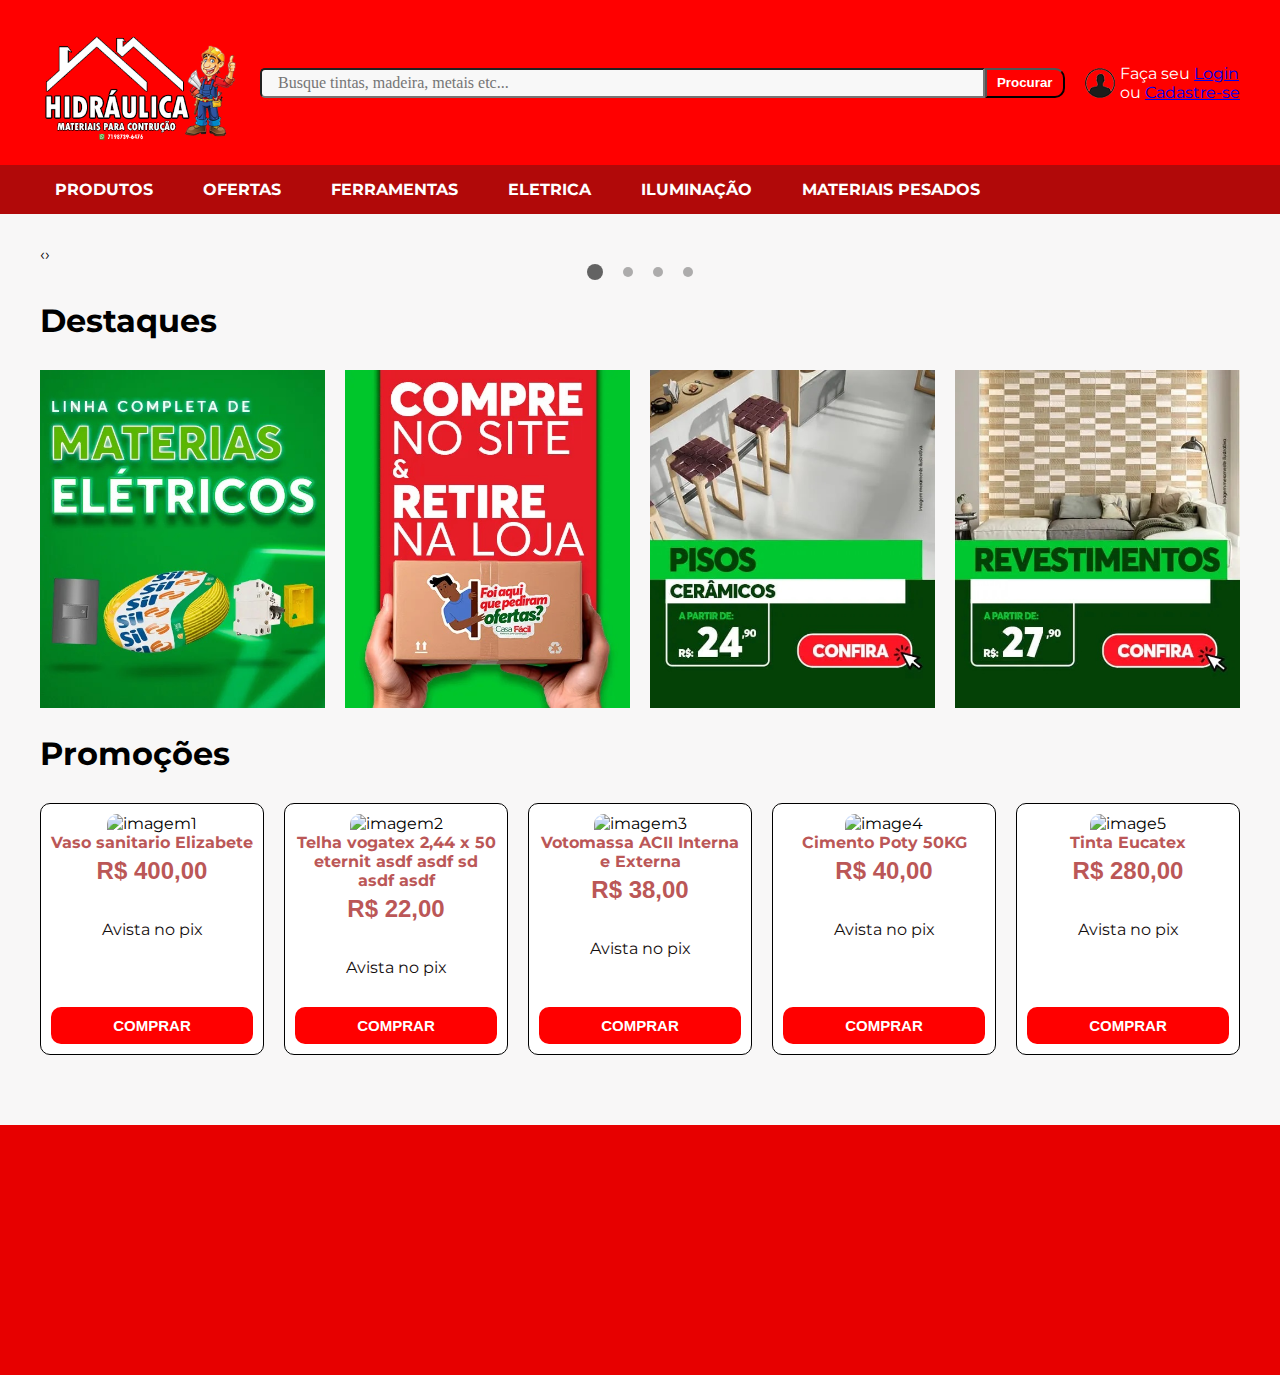
==== index.html @ 1bd08426 "save" ====
<!DOCTYPE html>
<html lang="pt-BR">
<head>
    <meta charset="UTF-8">
    <meta http-equiv="X-UA-Compatible" content="IE=edge">
    <meta name="viewport" content="width=device-width, initial-scale=1.0">
    <title>Inicio</title>
    <link rel="stylesheet" href="/css/estilo.css">
    <link rel="preconnect" href="https://fonts.googleapis.com">
    <link rel="preconnect" href="https://fonts.gstatic.com" crossorigin>
    <link href="https://fonts.googleapis.com/css2?family=Montserrat:ital,wght@0,100..900;1,100..900&display=swap" rel="stylesheet">
    <link rel="stylesheet" href="/owlcarousel/assets/owl.carousel.css">
    <link rel="stylesheet" href="/owlcarousel/assets/owl.theme.default.css">

    <script src="https://ajax.googleapis.com/ajax/libs/jquery/3.7.1/jquery.min.js" defer></script>
    <script src="/owlcarousel/owl.carousel.min.js" defer></script>
    <script src="/javaScript/script.js" defer></script>
</head>
<body>

  <header class="header">
    <div class="container">
      <img src="img/logo.png" alt="Logo" class="logo">
      
      <div class="search">
        <input type="text" placeholder="Busque tintas, madeira, metais etc...">
        <button class="add">Procurar</button>
      </div>

      <div class="login">
        <img src="img/login.png" alt="login">
        <div class="login-link">
          Faça seu <a href="#">Login</a><br /> ou <a href="#">Cadastre-se</a>
        </div>
      </div>
    </div>
    
    <nav class="menu">
      <div class="container">
        <a href="#">PRODUTOS</a>
        <a href="#">OFERTAS</a>
        <a href="#">FERRAMENTAS</a>
        <a href="#">ELETRICA</a>
        <a href="#">ILUMINAÇÃO</a>
        <a href="#">MATERIAIS PESADOS</a>
      </div>
    </nav>
  </header>

  <div class="container">
    <div class="owl-carousel">
      <div><img src="https://casamaisfacil.vteximg.com.br/arquivos/ids/166457/obraprecisa-bprincipal-desk.jpg?v=638510352031230000" alt=""></div>
      <div><img src="https://casamaisfacil.vteximg.com.br/arquivos/ids/166389/resina-incolor-desk.jpg?v=638503424382330000" alt=""></div>
      <div><img src="https://casamaisfacil.vteximg.com.br/arquivos/ids/166386/tinta-glasu-brilho-lavavel-branco-desk.jpg?v=638503415429500000" alt=""></div>
      <div><img src="https://casamaisfacil.vteximg.com.br/arquivos/ids/166413/fechadura-digital-intelbras-fr10.jpg?v=638503665274170000" alt=""></div>
    </div>

    <h1>Destaques</h1>
    <div class="destaque">
      <article class="desta">
        <header>
          <img src="img/Destaque/obra-precisa-desk.jpg" alt="imagem1">
        </header>
      </article>

      <article class="desta">
        <header>
          <img src="img/Destaque/compre-retire-desk.jpg" alt="imagem1">
        </header>
      </article>

      <article class="desta">
        <header>
          <img src="img/Destaque/pisos-ceramicos.jpg" alt="imagem1">
        </header>
      </article>

      <article class="desta">
        <header>
          <img src="img/Destaque/REVESTIMENTOS.jpg" alt="imagem1">
        </header>
      </article>
    </div>

    <h1>Promoções</h1>
    <div class="promocao">
      <article class="promo">
        <header>
          <img src="https://lojascastelinho.com.br/wp-content/uploads/2017/07/bacia-com-caixa.jpg" alt="imagem1">
          <h4>Vaso sanitario Elizabete</h4>
          <h1>R$ 400,00 </h1>
          <p>Avista no pix</p>
        </header>
        
        <button class="btn">COMPRAR</button>
      </article>
  
      <article class="promo">
        <header>
          <img src="https://www.dishelp.com.br/products/Dishelp/5f034dd7963f555dfa57eb56/5f035008963f5562a321dec9/400x400/telha-vogatex-4mm-244m-x-50cm-eternit.jpg" alt="imagem2">
          <h4>Telha vogatex 2,44 x 50 eternit asdf asdf sd asdf asdf </h4>
          <h1>R$ 22,00 </h1>
          <p>Avista no pix</p>
        </header>
        
        <button class="btn">COMPRAR</button>
      </article>
  
      <article class="promo">
        <header>
          <img src="https://www.dishelp.com.br/products/Dishelp/5d09189d20cd490f3032289f/5d0918ab20cd490f265c66f6/400x400/argamassa-colante-ac-ii-ceramica-interna-e-externa-20-kg.jpg" alt="imagem3">
          <h4>Votomassa ACII Interna e Externa</h4>
          <h1>R$ 38,00 </h1>
          <p>Avista no pix</p>
        </header>
        
        <button class="btn">COMPRAR</button>
      </article>
  
      <article class="promo">
        <header>
          <img src="https://static.dishelp.com.br/product/picture/5d07d4c820cd4927e2197032/62dac5adf547bff858018e43/400x400-cimento-todas-as-obras-poty-50kg.jpg" alt="image4">
          <h4>Cimento Poty 50KG</h4>
          <h1>R$ 40,00 </h1>
          <p>Avista no pix</p>
        </header>
        
        <button class="btn">COMPRAR</button>
      </article>
  
      <article class="promo">
        <header>
          <img src="https://www.dishelp.com.br/products/Dishelp/5d30755c20cd4933aa1d9101/5d3076da20cd493376697e55/400x400/tinta-acrilica-rendimento-extra-branca-18l.jpg" alt="image5">
          <h4>Tinta Eucatex </h4>
          <h1>R$ 280,00 </h1>
          <p>Avista no pix</p>
        </header>
        
        <button class="btn">COMPRAR</button>
      </article>
    </div>
  </div>


  <footer>
    
  </footer>
</body>
</html>
---- css/estilo.css ----
* {
    box-sizing: border-box;
}


body{
    margin: 0;
    background-color: #f8f7f7;
    font-family: "Montserrat", sans-serif;
    font-optical-sizing: auto;
    font-style: normal;
    font-weight: 400;
}

.container {
    width: 100%;
    max-width: 1200px;
    margin: 0 auto;
}

.header {
    background-color: red;
    padding: 20px 0 0 0;
    color: white;
    margin-bottom: 30px;
}
.header .container {
    display: flex; 
    align-items: center;
    flex: 1;
    column-gap: 20px;
}
.header .logo {
    width: 200px;
    height: auto;
}

.menu {
    display: flex;
    align-items: center;
    background-color: rgb(177, 9, 9);
    margin-top: 20px;
}
.menu a {
    display: block;
    padding: 15px;
    white-space: nowrap;
    color: white;
    text-decoration: none;
    font-weight: 700;
}
.menu a:hover {
    background-color: red;
}

.search {
    display: flex;
    flex: 1;
}
.search input {
    flex: 1
}

.login {
    display: flex;
    align-items: center;
    gap: 5px;
}

input{
    height: 30px;
    font-size: 1rem;
    width:30%;
    padding-left: 2%;
    border-radius: 5px 0px 0px 5px;
    background-color: rgb(248, 248, 248);
    font-family: 'Times New Roman', Times, serif, Helvetica, sans-serif;
}

/*Botão da pesquisa*/
button.add{
    width: 10%;
    cursor: pointer;
    background: rgb(255, 0, 0);
    color: white;
    font-weight: bold;
    border: nome;
    height: 30px;
    border-top-right-radius:10px ;
    border-bottom-right-radius: 10px;
}

.botao {
    background-color: rgb(24, 26, 20);
    border-radius: 10px;
    border: none;
    color: white;
    height: 30px;
    width: 130px;
    cursor: pointer;
    text-decoration: none;
    transition: 0.5 background;
}

.owl-dot span {
    width: 10px;
    height: 10px;
    border-radius: 50%;
    background-color: rgba(0, 0, 0, .3);
    margin: 0 10px;
    display: block;
}
.owl-dot.active span {
    background-color: rgba(0, 0, 0, .6);
    width: 16px;
    height: 16px;
}
.owl-dots {
    display: flex;
    justify-content: center;
    align-items: center;
}



/*Promoção*/
.promocao{
    display: flex;
    gap: 20px;
    margin-top: 30px;
    /* border: 2px solid black; */
}
.promo{
    padding: 10px;
    border: 1px solid black;
    border-radius: 10px;
    background-color: rgb(255, 255, 255);
    width: 250px;
    text-align: center;
    display: flex;
    flex-direction: column;
    justify-content: space-between;
}

.promo img{
    width: 100%;
    height: auto;
    border-top-left-radius: 10px;
    border-top-right-radius: 10px;
}

.promo img:hover{
    cursor: pointer;
}

.promo h1{
    padding: 5px;
    color: rgb(187, 87, 87);
    text-align: center;
    font-family: 'Poppins', sans-serif;
    font-size: 1.5rem;
    font-weight: bold;
    margin: 0;
}

.promo h4{
    text-align: center;
    color: rgb(187, 87, 87);
    margin: 0;
}

.promo p{
    text-align: center;
    color: rgb(20, 14, 14);
    margin: 30px;
}

/*FIM PROMOÇÃO*/


/*COMPRAR PROMOÇÃO*/
/* .btn_principal{
    margin-top: 46px;
} */
.btn{
    font-size: 15px;
    padding: 10px 10px;
    border: none;
    border-radius: 10px;
    background-color: #ff0000;
    color: rgb(255, 255, 255);
    font-weight: 600;
    transition: 0.5s background;
    cursor: pointer;
    width: 100%;

}
.btn:hover{
    transition: 0.5s background;
    background-color: rgb(168, 0, 0);
}

/*FIM COMPRAR PROMOÇÃO*/

.destaque{
    display: flex;
    gap: 20px;
    margin-top: 30px;
}

.desta{
    width: 350px;
    text-align: center;
    display: flex;
    flex-direction: column;
    justify-content: space-between;
}

.desta img{
    width: 100%;
    height: auto;

}

footer{
    margin-top: 70px;
    background-color: rgb(231, 0, 0);
    width: 100%;
    height: 250px;
}
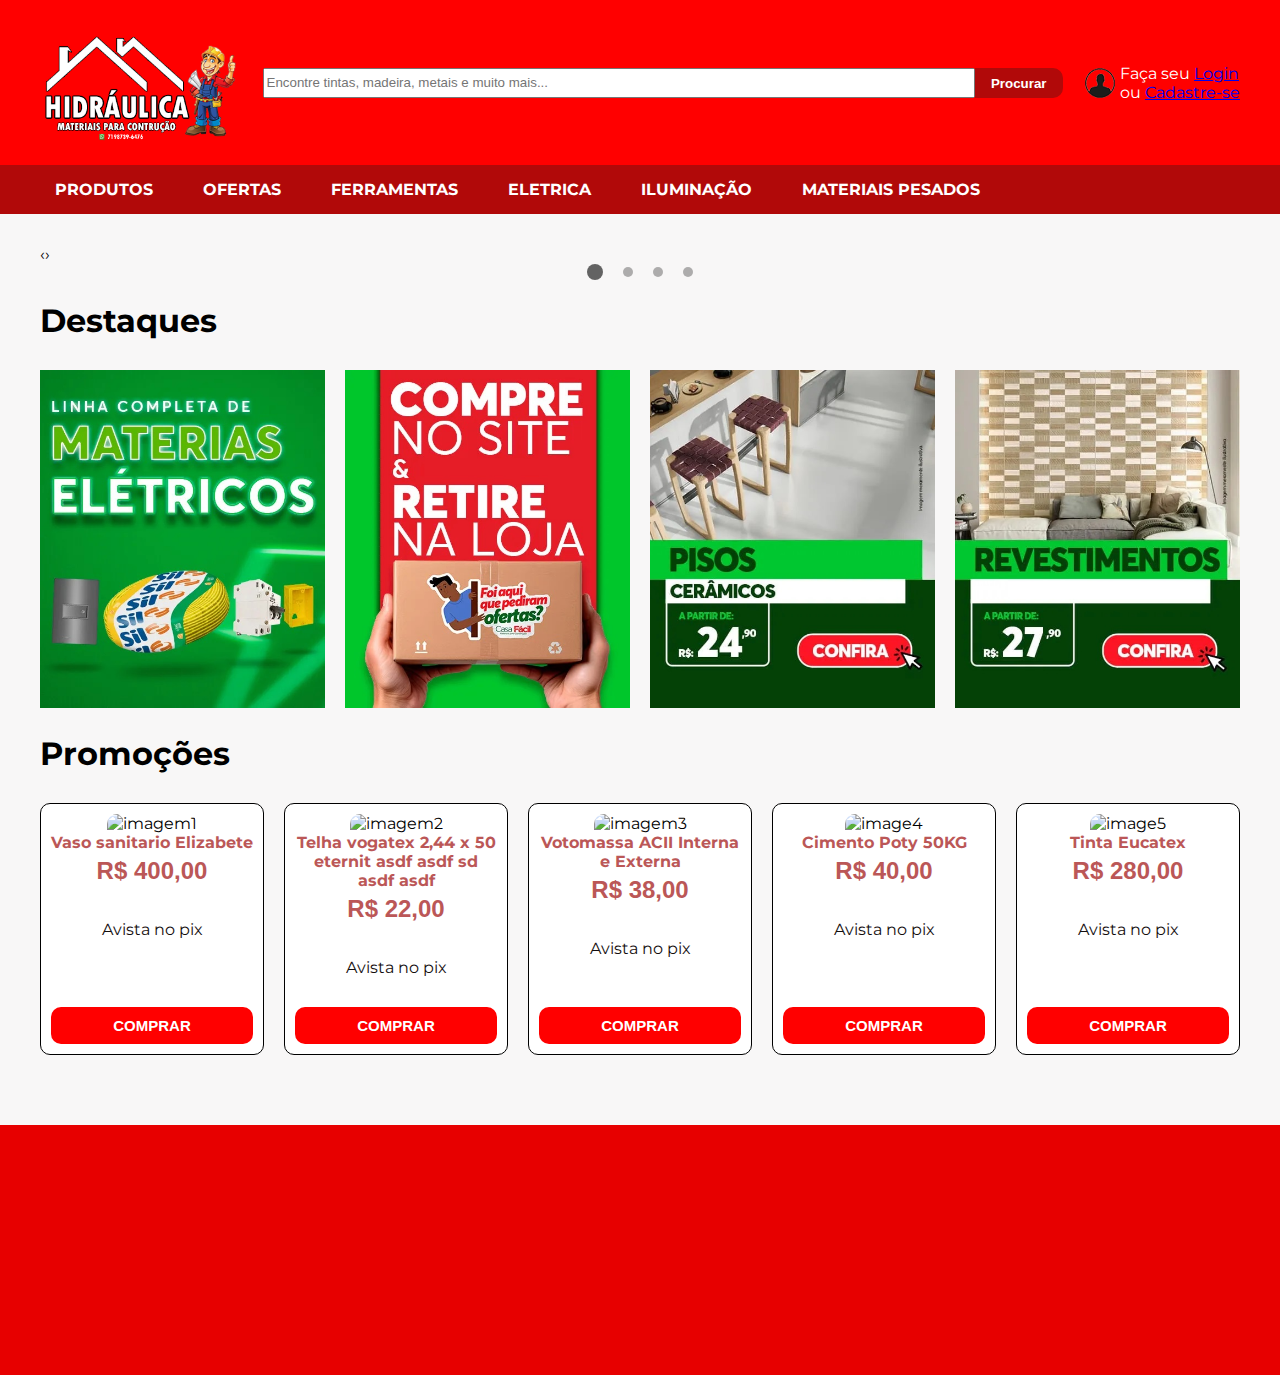
==== commit b2744a31: "search e button ficou mais responsivos" ====
--- a/index.html
+++ b/index.html
@@ -23,7 +23,7 @@
       <img src="img/logo.png" alt="Logo" class="logo">
       
       <div class="search">
-        <input type="text" placeholder="Busque tintas, madeira, metais etc...">
+        <input type="text" placeholder="Encontre tintas, madeira, metais e muito mais...">
         <button class="add">Procurar</button>
       </div>
 
--- a/css/estilo.css
+++ b/css/estilo.css
@@ -6,102 +6,94 @@
 body{
     margin: 0;
     background-color: #f8f7f7;
-    font-family: "Montserrat", sans-serif;
-    font-optical-sizing: auto;
-    font-style: normal;
+    font-family: "Montserrat", sans-serif; /*FONTE IMPORTADA QUE E UTILIZADA EM QUALQUER CANTO DO SITE*/
+    font-optical-sizing: auto; /*FONTE IMPORTADA QUE E UTILIZADA EM QUALQUER CANTO DO SITE*/
+    font-style: normal; /*FONTE IMPORTADA QUE E UTILIZADA EM QUALQUER CANTO DO SITE*/
     font-weight: 400;
 }
+/*CONTAINER SEMPRE TEM QUE TER E O PADRÃO JUNTO COM O BODY E O *   */
 
 .container {
-    width: 100%;
-    max-width: 1200px;
+    width: 100%; /*TUDO QUE TIVER DENTRO DA CLASSE CONTEINER VAI TER 100% DA TELA*/
+    max-width: 1200px; /*SEMPRE POR 1200px E UMA BASE QUE FUNCIONA NA MAIORIA DAS TELAS*/
     margin: 0 auto;
 }
 
+
+/*cabeçalho*/
 .header {
     background-color: red;
-    padding: 20px 0 0 0;
+    padding: 20px 0 0 0; /*padding de 20 pixels para o topo de um elemento, e nenhum padding para o lado direito, inferior ou esquerdo. Ou seja, é equivalente a padding-top: 20px;.*/
     color: white;
-    margin-bottom: 30px;
-}
+    margin-bottom: 30px; /*define uma margem de 30 pixels na parte inferior de um elemento. Isso significa que o espaço entre o elemento atual e o próximo elemento abaixo dele será de 30 pixels.*/
+}
+/*classe Container que está dentro da classe header*/
 .header .container {
     display: flex; 
-    align-items: center;
-    flex: 1;
-    column-gap: 20px;
-}
+    align-items: center; /*ELE CENTRALIZA O OS ITEMS NA VERTICAL E FIXA NO MEIO */
+    flex: 1; /*Em resumo, flex: 1; faz com que o elemento filho expanda para preencher todo o espaço disponível no contêiner flexível.*/
+    column-gap: 20px; /*column-gap: 20px; define um espaçamento de 20 pixels entre as colunas dentro desse contêiner grid. Isso cria um espaço uniforme entre as colunas, permitindo um layout mais organizado.*/
+}
+/*Classe logo que está dentro da classe header*/
 .header .logo {
-    width: 200px;
-    height: auto;
-}
-
+    width: 200px; /*A LARGURA DEFINE DE ACORDO COM A IMAGEM QUE VC COLOCOU*/
+    height: auto; /*SEMPRE EM IMAGENS DEIXAR o HEIGTH QUE E A ALTURA AUTOMATICO.*/
+}
+/*CLASSE MENU*/
 .menu {
     display: flex;
     align-items: center;
     background-color: rgb(177, 9, 9);
-    margin-top: 20px;
-}
+    margin-top: 20px; /*Isso significa que o espaço entre o elemento atual e o próximo elemento acima dele será de 20 pixels.*/
+}
+/*a Que está dentro da classe menu*/
 .menu a {
     display: block;
     padding: 15px;
-    white-space: nowrap;
+    white-space: nowrap;/*é usada em CSS para especificar que o texto dentro de um elemento deve ser exibido em uma única linha, sem quebras de linha automáticas. Isso significa que o texto não será quebrado automaticamente para caber dentro do contêiner, mesmo se ultrapassar sua largura. Ele será exibido em uma única linha horizontalmente.*/
     color: white;
-    text-decoration: none;
-    font-weight: 700;
-}
+    text-decoration: none; /*REMOVE A DECORAÇÃO*/
+    font-weight: 700; /*DEIXA A FONTE MAIS EM NEGRITO*/
+}
+/*:HOUVER sig quando passar o mouse por cima do a do menu( vai aparecer as informações que a gente colocar abaixo)*/
 .menu a:hover {
     background-color: red;
 }
-
+/*BARRA DE PESQUISA CLASSE SEARCH*/
 .search {
     display: flex;
     flex: 1;
-}
+    max-width: 800px; /* Define a largura máxima para evitar que o input fique muito largo */
+    margin: 0 auto; /* Centraliza o elemento na tela */
+}
+/*INPUT QUE ESTÁ DENTRO DA CLASSE SEARCH*/
 .search input {
-    flex: 1
+    flex: 1;
 }
 
 .login {
     display: flex;
     align-items: center;
-    gap: 5px;
-}
-
-input{
+    gap: 5px; /*ESPAÇAMENTO DE UM ITEM PARA OUTRO*/
+    /*é usada em um contêiner com display: grid; ou display: flex; para definir o espaçamento entre os itens filhos. Nesse caso, gap: 5px; define um espaçamento de 5 pixels entre os itens dentro desse contêiner. Isso cria um espaço uniforme entre os itens, permitindo um layout mais organizado.*/
+}
+
+/*Botão da pesquisa*/
+
+/*TAG BUTTON DA CLASSE ADD*/
+button.add{
     height: 30px;
-    font-size: 1rem;
-    width:30%;
-    padding-left: 2%;
-    border-radius: 5px 0px 0px 5px;
-    background-color: rgb(248, 248, 248);
-    font-family: 'Times New Roman', Times, serif, Helvetica, sans-serif;
-}
-
-/*Botão da pesquisa*/
-button.add{
-    width: 10%;
-    cursor: pointer;
-    background: rgb(255, 0, 0);
-    color: white;
+    padding: 8px 16px; /* Adiciona um espaçamento interno ao botão */
     font-weight: bold;
-    border: nome;
-    height: 30px;
+    background-color: rgb(177, 9, 9); /* Define a cor de fundo do botão */
+    color: #fff; /* Define a cor do texto do botão */
+    border: none; /* Remove a borda do botão */
     border-top-right-radius:10px ;
     border-bottom-right-radius: 10px;
-}
-
-.botao {
-    background-color: rgb(24, 26, 20);
-    border-radius: 10px;
-    border: none;
-    color: white;
-    height: 30px;
-    width: 130px;
-    cursor: pointer;
-    text-decoration: none;
-    transition: 0.5 background;
-}
-
+    cursor: pointer; /* Muda o cursor para indicar que o botão é clicável */
+}
+
+/*CARROSSEL*/
 .owl-dot span {
     width: 10px;
     height: 10px;
@@ -174,14 +166,10 @@
     color: rgb(20, 14, 14);
     margin: 30px;
 }
-
 /*FIM PROMOÇÃO*/
 
 
 /*COMPRAR PROMOÇÃO*/
-/* .btn_principal{
-    margin-top: 46px;
-} */
 .btn{
     font-size: 15px;
     padding: 10px 10px;
@@ -199,7 +187,6 @@
     transition: 0.5s background;
     background-color: rgb(168, 0, 0);
 }
-
 /*FIM COMPRAR PROMOÇÃO*/
 
 .destaque{
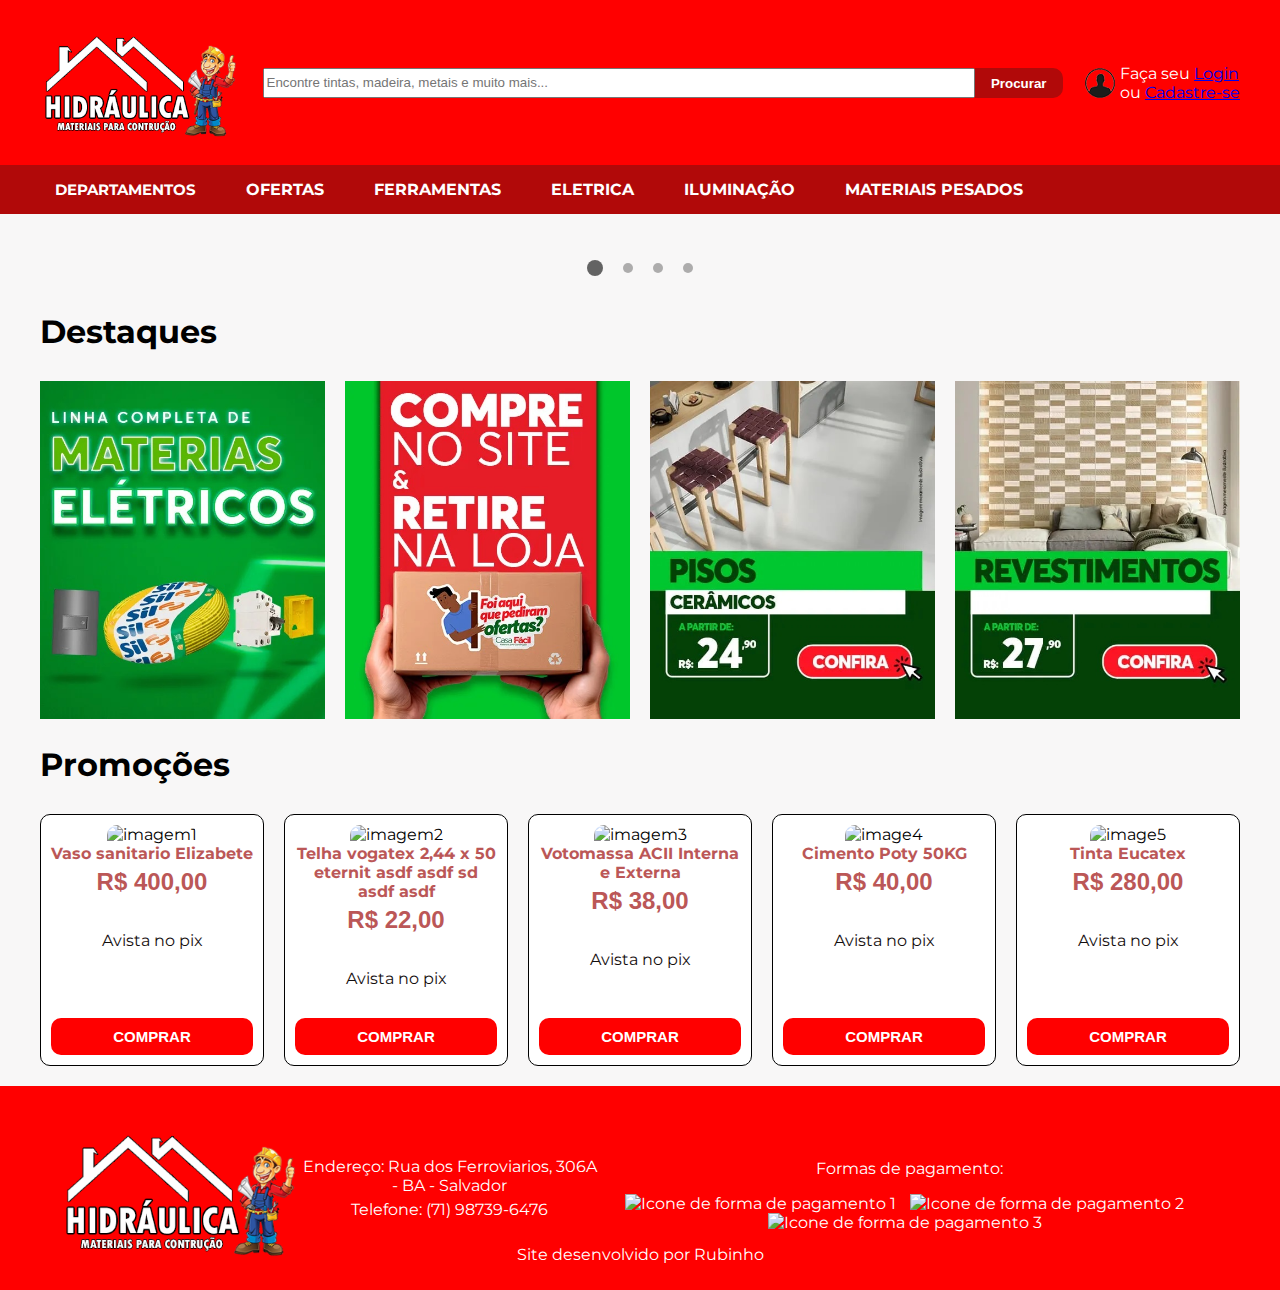
==== commit 2f6054f3: "Adicionado footer e dropdown" ====
--- a/index.html
+++ b/index.html
@@ -11,7 +11,7 @@
     <link href="https://fonts.googleapis.com/css2?family=Montserrat:ital,wght@0,100..900;1,100..900&display=swap" rel="stylesheet">
     <link rel="stylesheet" href="/owlcarousel/assets/owl.carousel.css">
     <link rel="stylesheet" href="/owlcarousel/assets/owl.theme.default.css">
-
+    <link rel="shortcut icon" href="favicon.ico" type="image/x-icon">
     <script src="https://ajax.googleapis.com/ajax/libs/jquery/3.7.1/jquery.min.js" defer></script>
     <script src="/owlcarousel/owl.carousel.min.js" defer></script>
     <script src="/javaScript/script.js" defer></script>
@@ -37,7 +37,88 @@
     
     <nav class="menu">
       <div class="container">
-        <a href="#">PRODUTOS</a>
+        <div class="dropdown">
+          <a class="fonte" href="#">DEPARTAMENTOS</a>
+          <div class="dropdown-content">
+            <div class="dropdown2">
+              <a href="#">Pisos e Revestimentos</a>
+              <div class="dropdown-content2">
+                <a href="#">Pisos</a>
+                <a href="#">Revestimentos</a>
+                <a href="#">Argamassas</a>
+                <a href="#">Reajustes</a>
+
+              </div>
+            </div>
+            <div class="dropdown2">
+              <a href="#">Tintas e acessorios para pintura</a>
+              <div class="dropdown-content2">
+                <a href="#">Acessorios para pintura</a>
+                <a href="#">Colar e adesivos</a>
+                <a href="#">Verniz e fundos para madeira</a>
+                <a href="#">Vedação e impermeabilização</a>
+                <a href="#">Solvente e Removedores</a>
+                <a href="#">Preparação e tratamento</a>
+                <a href="#">Tintas</a>
+              </div>
+            </div>
+
+            <div class="dropdown2">
+              <a href="#">Iluminação</a>
+              <div class="dropdown-content2">
+                <a href="#">Luminárias</a>
+                <a href="#">Lâmpadas e Paineis</a>
+              </div>
+            </div>
+
+            <div class="dropdown2">
+              <a href="#">Eletricas</a>
+              <div class="dropdown-content2">
+                <a href="#">Interruptores e tomadas</a>
+                <a href="#">Quadros e Caixas</a>
+                <a href="#">Acessórios Életricos</a>
+                <a href="#">Fios e cabos</a>
+              </div>
+            </div>
+
+            <div class="dropdown2">
+              <a href="#">Portas, Janelas e Acessórios</a>
+              <div class="dropdown-content2">
+                <a href="#">Portas de Madeira</a>
+                <a href="#">Basculantes e Seteira de Alumínio</a>
+                <a href="#">Janelas de Alumínio</a>
+                <a href="#">Portas de Alumínio</a>
+                <a href="#">Aduelas e Alizares de Madeira</a>
+              </div>
+            </div>
+
+            <div class="dropdown2">
+              <a href="#">Ferramentas</a>
+              <div class="dropdown-content2">
+                <a href="#">Ferramentas Elétricas</a>
+                <a href="#">Acessórios Para Ferramentas</a>
+                <a href="#">Ferramentas Para jardim</a>
+                <a href="#">Desengripantes e Lubrificantes</a>
+                <a href="#">Aduelas e Alizares de Madeira</a>
+              </div>
+            </div>
+
+
+            <div class="dropdown2">
+              <a href="#">Ver Mais</a>
+              <div class="dropdown-content2">
+                <a href="#">Hidráulica</a>
+                <a href="#">Banheiro</a>
+                <a href="#">jardim e Varanda</a>
+                <a href="#">Desengripantes e Lubrificantes</a>
+                <a href="#">Material de construção básico</a>
+              </div>
+            </div>
+
+            
+          </div>
+        </div>
+      
         <a href="#">OFERTAS</a>
         <a href="#">FERRAMENTAS</a>
         <a href="#">ELETRICA</a>
@@ -45,6 +126,8 @@
         <a href="#">MATERIAIS PESADOS</a>
       </div>
     </nav>
+    
+    
   </header>
 
   <div class="container">
@@ -142,8 +225,26 @@
   </div>
 
 
-  <footer>
-    
-  </footer>
+  <footer class="footer">
+    <div class="container">
+        <div class="logo">
+            <img src="img/logo.png" alt="Logo da Empresa">
+        </div>
+        <div class="info">
+            <p>Endereço: Rua dos Ferroviarios, 306A - BA - Salvador</p>
+            <p>Telefone: (71) 98739-6476</p>
+        </div>
+        <div class="payments">
+            <p>Formas de pagamento:</p>
+            <img src="https://upload.wikimedia.org/wikipedia/commons/thumb/a/a2/Logo%E2%80%94pix_powered_by_Banco_Central_%28Brazil%2C_2020%29.svg/2560px-Logo%E2%80%94pix_powered_by_Banco_Central_%28Brazil%2C_2020%29.svg.png" alt="Icone de forma de pagamento 1">
+            <img src="https://cdn.icon-icons.com/icons2/674/PNG/512/Visa_icon-icons.com_60549.png" alt="Icone de forma de pagamento 2">
+            <img src="https://w7.pngwing.com/pngs/962/794/png-transparent-mastercard-credit-card-mastercard-logo-mastercard-logo-love-text-heart.png" alt="Icone de forma de pagamento 3">
+        </div>
+
+      </div>
+        <p class="credit">Site desenvolvido por <a href="#">Rubinho</a></p>
+      </div>
+    </div>
+</footer>
 </body>
 </html>--- a/css/estilo.css
+++ b/css/estilo.css
@@ -39,6 +39,8 @@
     width: 200px; /*A LARGURA DEFINE DE ACORDO COM A IMAGEM QUE VC COLOCOU*/
     height: auto; /*SEMPRE EM IMAGENS DEIXAR o HEIGTH QUE E A ALTURA AUTOMATICO.*/
 }
+
+
 /*CLASSE MENU*/
 .menu {
     display: flex;
@@ -53,12 +55,59 @@
     white-space: nowrap;/*é usada em CSS para especificar que o texto dentro de um elemento deve ser exibido em uma única linha, sem quebras de linha automáticas. Isso significa que o texto não será quebrado automaticamente para caber dentro do contêiner, mesmo se ultrapassar sua largura. Ele será exibido em uma única linha horizontalmente.*/
     color: white;
     text-decoration: none; /*REMOVE A DECORAÇÃO*/
-    font-weight: 700; /*DEIXA A FONTE MAIS EM NEGRITO*/
-}
-/*:HOUVER sig quando passar o mouse por cima do a do menu( vai aparecer as informações que a gente colocar abaixo)*/
-.menu a:hover {
+    font-weight: 700;
+}
+.menu a:hover{
     background-color: red;
 }
+/*FIM CLASSE MENU*/
+
+/* CLASSE Dropdown container */
+.dropdown {
+    font-size: 12px;
+    position: relative;
+    display: inline-block;
+}
+.dropdown-content {
+    display: none; /*FAZ COM QUE OCULTE OS PRODUTOS DO DROPDOWN*/
+    position: absolute;
+    background-color: rgb(177, 9, 9);
+    height: auto;
+    z-index: 200; /* Ajuste o valor do z-index para que o dropdown fique sobre os outros elementos */
+}
+
+.dropdown:hover .dropdown-content {
+    display: block; /*AO PASSAR O MOUSE EM CIMA DO DROPDOWN O DROPDOWN-CONTENT EXIBE O DISPLAY BLOCK( AMOSTRA OS PRODUTOS )*/
+}
+
+
+/* CLASSE Dropdown container */
+.dropdown2{
+    font-size: 12px;
+    position: relative;
+    display: block;
+}
+
+.dropdown-content2 {
+    display: none; /*FAZ COM QUE OCULTE OS PRODUTOS DO DROPDOWN*/
+    position: absolute;
+    background-color: rgb(177, 9, 9);
+    z-index: 200; /* Ajuste o valor do z-index para que o dropdown fique sobre os outros elementos */
+}
+
+.dropdown2:hover .dropdown-content2 {
+    display: block; /*AO PASSAR O MOUSE EM CIMA DO DROPDOWN O DROPDOWN-CONTENT EXIBE O DISPLAY BLOCK( AMOSTRA OS PRODUTOS )*/
+    margin-left: 227px;
+    top: 0;
+}
+
+a.fonte{
+    font-size: 15px;
+}
+
+/**/
+
+/**/
 /*BARRA DE PESQUISA CLASSE SEARCH*/
 .search {
     display: flex;
@@ -108,6 +157,7 @@
     height: 16px;
 }
 .owl-dots {
+    padding: 15px;
     display: flex;
     justify-content: center;
     align-items: center;
@@ -209,9 +259,56 @@
 
 }
 
-footer{
-    margin-top: 70px;
-    background-color: rgb(231, 0, 0);
-    width: 100%;
-    height: 250px;
-}+
+.footer {
+    
+    margin-top: 20px;
+    background-color: #ff0000;
+    color: #fff;
+    padding: 20px 0;
+    text-align: center; /* Centraliza o conteúdo do footer */
+    position: relative; /* Adiciona posição relativa ao footer para posicionamento absoluto dos elementos internos */
+}
+
+.footer .container {
+
+    
+    display: flex;
+    justify-content: space-between;
+    align-items: center;
+    max-width: 1200px;
+    margin: 0 auto;
+    padding: 0 20px;
+}
+
+.footer .logo img {
+    margin-top: 10px;
+    max-height: 150px;
+}
+
+.footer .info p {
+    margin: 5px 0;
+}
+
+.footer .payments img {
+    height: 30px;
+    margin-right: 10px;
+}
+
+.footer .credit {
+    margin-top: 20px; /* Adiciona um espaço acima do parágrafo */
+    position: absolute; /* Posiciona o parágrafo de forma absoluta */
+    bottom: 10px; /* Define a distância do parágrafo em relação ao fundo da página */
+    left: 50%; /* Posiciona o parágrafo no centro horizontalmente */
+    transform: translateX(-50%); /* Centraliza o parágrafo horizontalmente */
+    width: 100%; /* Ocupa toda a largura do footer */
+}
+.footer .credit a{
+   text-decoration: none;
+   color: white;
+}
+
+.footer .credit a:hover{
+    text-decoration: underline;
+    color: black;
+ }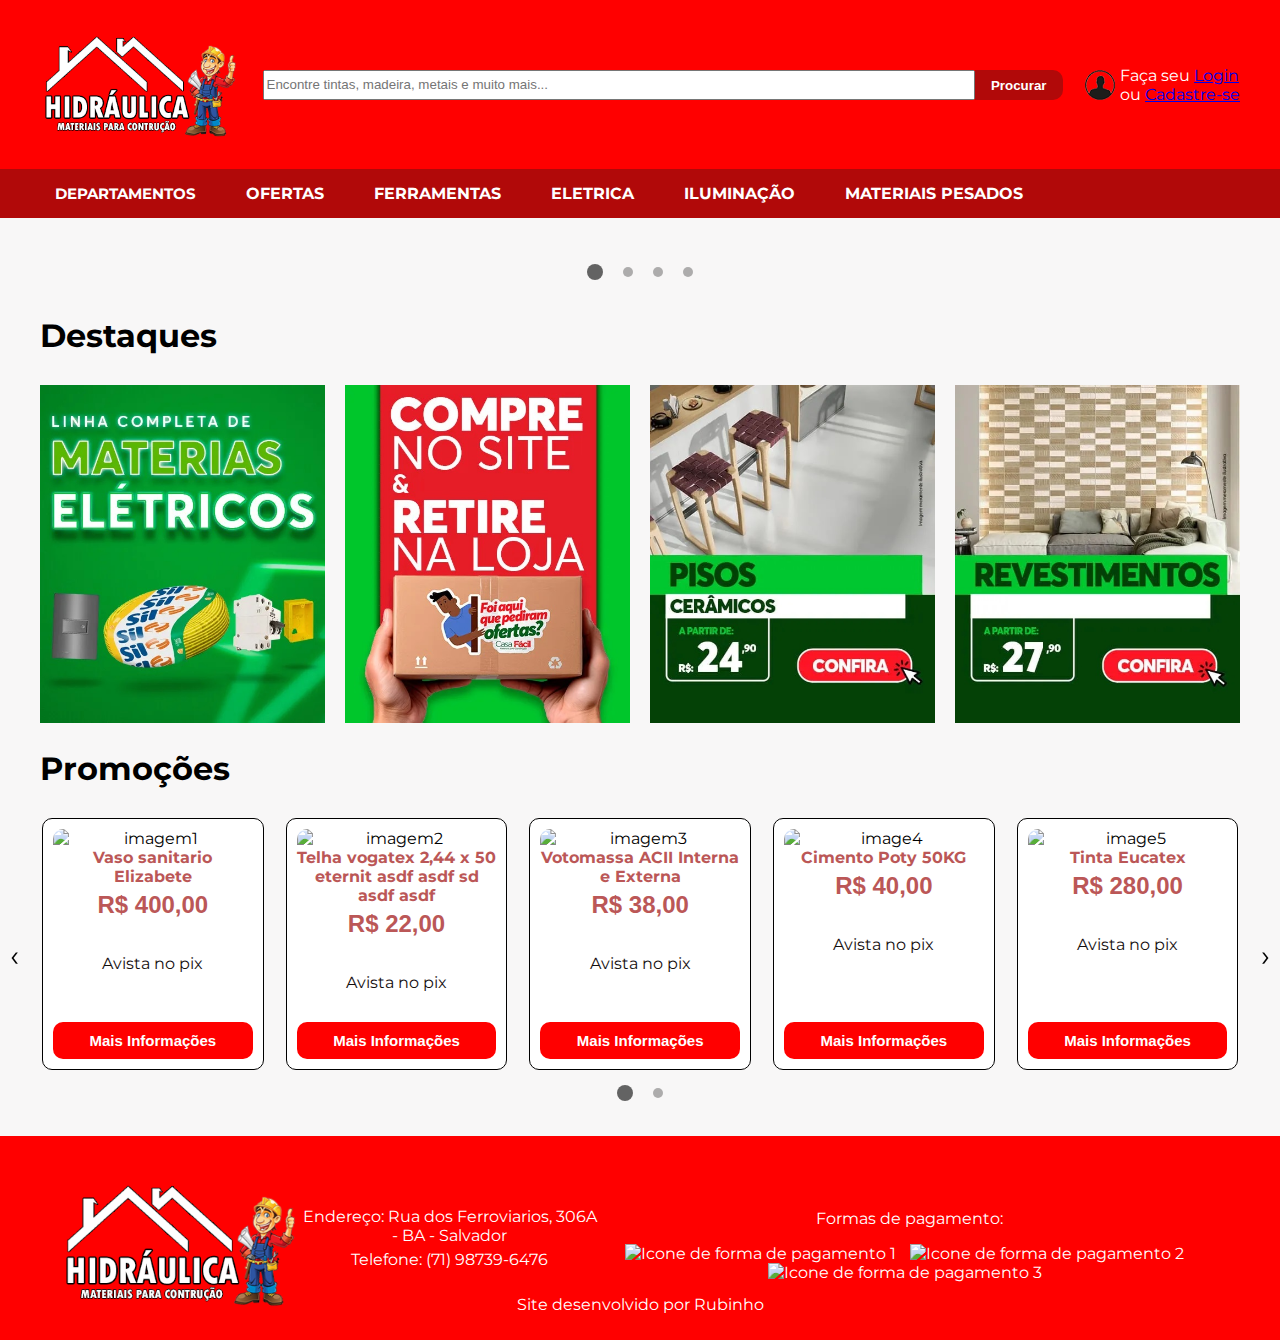
==== commit f12dc7b0: "alterações de informações" ====
--- a/index.html
+++ b/index.html
@@ -20,7 +20,9 @@
 
   <header class="header">
     <div class="container">
-      <img src="img/logo.png" alt="Logo" class="logo">
+      <a href="index.html">
+        <img src="img/logo.png" alt="Logo" class="logo">
+      </a>
       
       <div class="search">
         <input type="text" placeholder="Encontre tintas, madeira, metais e muito mais...">
@@ -43,23 +45,23 @@
             <div class="dropdown2">
               <a href="#">Pisos e Revestimentos</a>
               <div class="dropdown-content2">
-                <a href="#">Pisos</a>
-                <a href="#">Revestimentos</a>
-                <a href="#">Argamassas</a>
-                <a href="#">Reajustes</a>
+                <a href="departamento.html">Pisos</a>
+                <a href="departamento.html">Revestimentos</a>
+                <a href="departamento.html">Argamassas</a>
+                <a href="departamento.html">Reajustes</a>
 
               </div>
             </div>
             <div class="dropdown2">
               <a href="#">Tintas e acessorios para pintura</a>
               <div class="dropdown-content2">
-                <a href="#">Acessorios para pintura</a>
-                <a href="#">Colar e adesivos</a>
-                <a href="#">Verniz e fundos para madeira</a>
-                <a href="#">Vedação e impermeabilização</a>
-                <a href="#">Solvente e Removedores</a>
-                <a href="#">Preparação e tratamento</a>
-                <a href="#">Tintas</a>
+                <a href="departamento.html">Acessorios para pintura</a>
+                <a href="departamento.html">Colar e adesivos</a>
+                <a href="departamento.html">Verniz e fundos para madeira</a>
+                <a href="departamento.html">Vedação e impermeabilização</a>
+                <a href="departamento.html">Solvente e Removedores</a>
+                <a href="departamento.html">Preparação e tratamento</a>
+                <a href="departamento.html">Tintas</a>
               </div>
             </div>
 
@@ -131,7 +133,7 @@
   </header>
 
   <div class="container">
-    <div class="owl-carousel">
+    <div class="owl-carousel" id="banner">
       <div><img src="https://casamaisfacil.vteximg.com.br/arquivos/ids/166457/obraprecisa-bprincipal-desk.jpg?v=638510352031230000" alt=""></div>
       <div><img src="https://casamaisfacil.vteximg.com.br/arquivos/ids/166389/resina-incolor-desk.jpg?v=638503424382330000" alt=""></div>
       <div><img src="https://casamaisfacil.vteximg.com.br/arquivos/ids/166386/tinta-glasu-brilho-lavavel-branco-desk.jpg?v=638503415429500000" alt=""></div>
@@ -165,17 +167,18 @@
       </article>
     </div>
 
+
     <h1>Promoções</h1>
-    <div class="promocao">
-      <article class="promo">
-        <header>
-          <img src="https://lojascastelinho.com.br/wp-content/uploads/2017/07/bacia-com-caixa.jpg" alt="imagem1">
-          <h4>Vaso sanitario Elizabete</h4>
-          <h1>R$ 400,00 </h1>
-          <p>Avista no pix</p>
-        </header>
-        
-        <button class="btn">COMPRAR</button>
+    <div class="owl-carousel promocao" id="promocao">
+      <article class="promo">
+        <header>
+          <img src="https://lojascastelinho.com.br/wp-content/uploads/2017/07/bacia-com-caixa.jpg" alt="imagem1">
+          <h4>Vaso sanitario Elizabete</h4>
+          <h1>R$ 400,00 </h1>
+          <p>Avista no pix</p>
+        </header>
+        
+        <button class="btn">Mais Informações</button>
       </article>
   
       <article class="promo">
@@ -186,7 +189,7 @@
           <p>Avista no pix</p>
         </header>
         
-        <button class="btn">COMPRAR</button>
+        <button class="btn">Mais Informações</button>
       </article>
   
       <article class="promo">
@@ -197,7 +200,7 @@
           <p>Avista no pix</p>
         </header>
         
-        <button class="btn">COMPRAR</button>
+        <button class="btn">Mais Informações</button>
       </article>
   
       <article class="promo">
@@ -208,7 +211,7 @@
           <p>Avista no pix</p>
         </header>
         
-        <button class="btn">COMPRAR</button>
+        <button class="btn">Mais Informações</button>
       </article>
   
       <article class="promo">
@@ -219,7 +222,51 @@
           <p>Avista no pix</p>
         </header>
         
-        <button class="btn">COMPRAR</button>
+        <button class="btn">Mais Informações</button>
+      </article>
+
+      <article class="promo">
+        <header>
+          <img src="https://lojascastelinho.com.br/wp-content/uploads/2017/07/bacia-com-caixa.jpg" alt="imagem1">
+          <h4>Vaso sanitario Elizabete</h4>
+          <h1>R$ 400,00 </h1>
+          <p>Avista no pix</p>
+        </header>
+        
+        <button class="btn">Mais Informações</button>
+      </article>
+
+      <article class="promo">
+        <header>
+          <img src="https://lojascastelinho.com.br/wp-content/uploads/2017/07/bacia-com-caixa.jpg" alt="imagem1">
+          <h4>Vaso sanitario Elizabete</h4>
+          <h1>R$ 400,00 </h1>
+          <p>Avista no pix</p>
+        </header>
+        
+        <button class="btn">Mais Informações</button>
+      </article>
+
+      <article class="promo">
+        <header>
+          <img src="https://lojascastelinho.com.br/wp-content/uploads/2017/07/bacia-com-caixa.jpg" alt="imagem1">
+          <h4>Vaso sanitario Elizabete</h4>
+          <h1>R$ 400,00 </h1>
+          <p>Avista no pix</p>
+        </header>
+        
+        <button class="btn">Mais Informações</button>
+      </article>
+
+      <article class="promo">
+        <header>
+          <img src="https://lojascastelinho.com.br/wp-content/uploads/2017/07/bacia-com-caixa.jpg" alt="imagem1">
+          <h4>Vaso sanitario Elizabete</h4>
+          <h1>R$ 400,00 </h1>
+          <p>Avista no pix</p>
+        </header>
+        
+        <button class="btn">Mais Informações</button>
       </article>
     </div>
   </div>
--- a/css/estilo.css
+++ b/css/estilo.css
@@ -163,21 +163,42 @@
     align-items: center;
 }
 
+.owl-nav {
+    position: absolute;
+    top: 40%;
+    left: 0;
+    width: 100%;
+    display: flex;
+    justify-content: space-between;
+    
+}
+.owl-nav button span {
+    font-size: 30px;
+    
+}
+.owl-prev{
+    margin-left: -30px;
+}
+
+.owl-next{
+    margin-right: -30px;
+}
 
 
 /*Promoção*/
-.promocao{
-    display: flex;
-    gap: 20px;
+.promocao {
     margin-top: 30px;
-    /* border: 2px solid black; */
+}
+.promocao .owl-stage {
+    display: flex;
 }
 .promo{
+    height: 100%;
+    margin-left: 2px;
     padding: 10px;
     border: 1px solid black;
     border-radius: 10px;
     background-color: rgb(255, 255, 255);
-    width: 250px;
     text-align: center;
     display: flex;
     flex-direction: column;
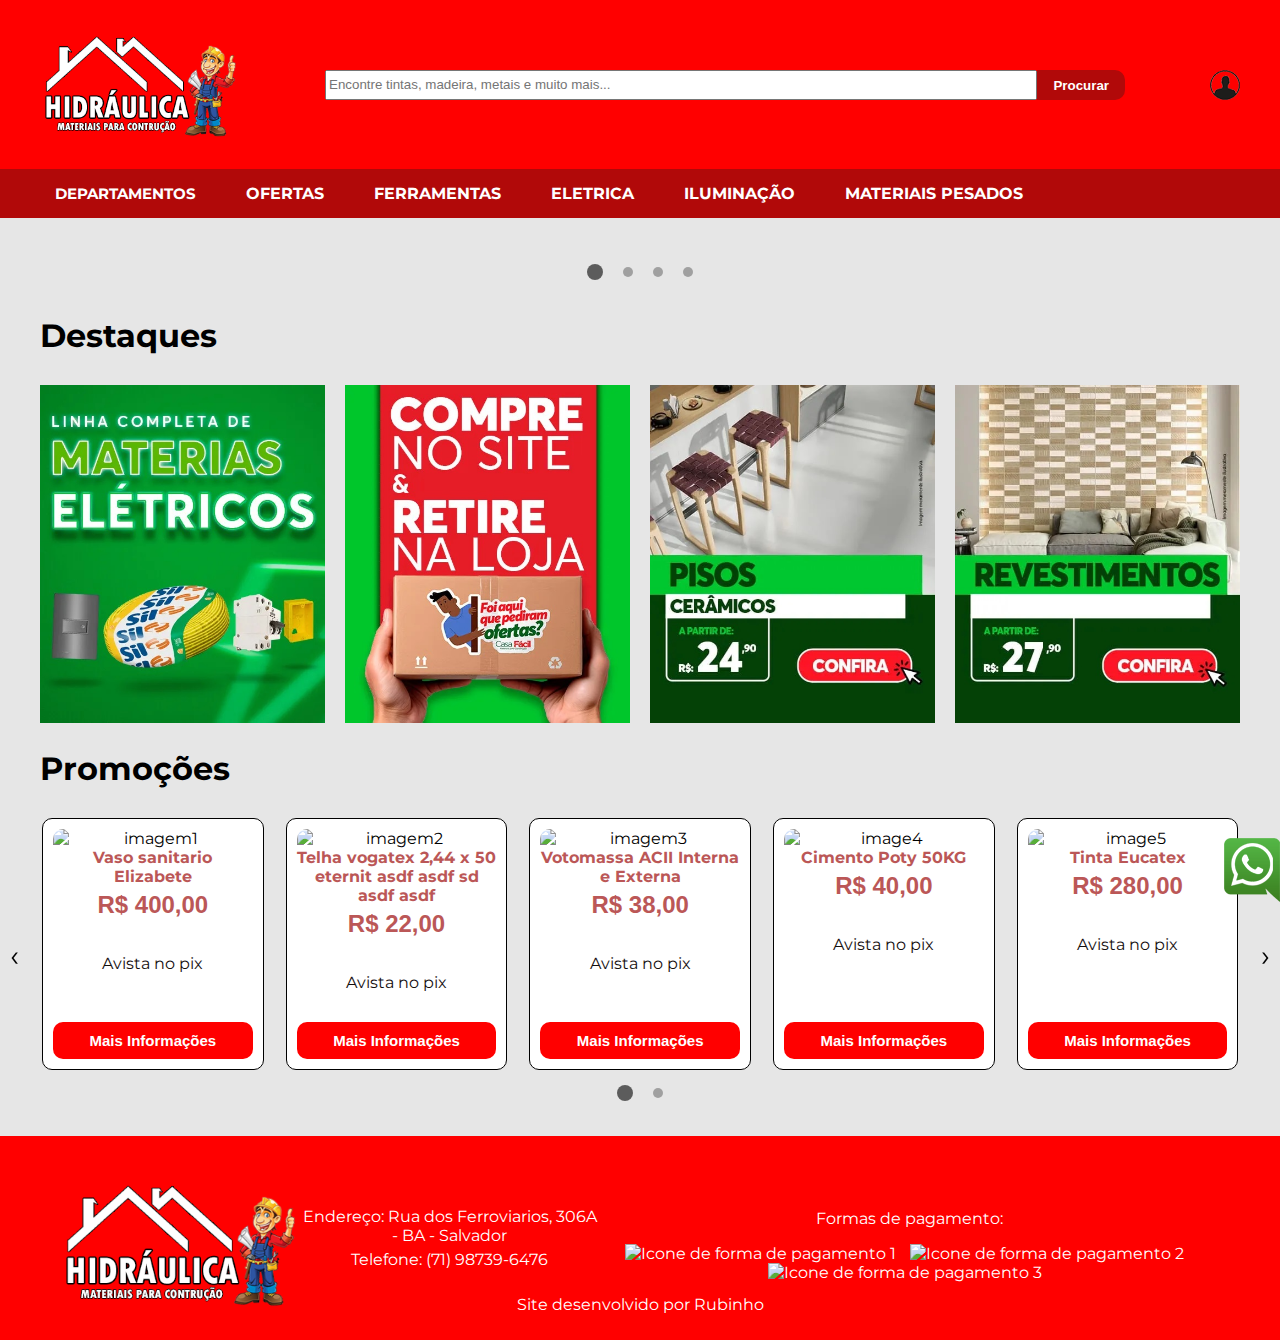
==== commit aa5dfd41: "Adicionado a parte de produtos" ====
--- a/index.html
+++ b/index.html
@@ -31,9 +31,9 @@
 
       <div class="login">
         <img src="img/login.png" alt="login">
-        <div class="login-link">
+        <!-- <div class="login-link">
           Faça seu <a href="#">Login</a><br /> ou <a href="#">Cadastre-se</a>
-        </div>
+        </div> -->
       </div>
     </div>
     
@@ -271,6 +271,7 @@
     </div>
   </div>
 
+  <a href="https://web.whatsapp.com/"><img class="logo_whats" src="img/whats_icon.png" alt="logo_whats"></a>
 
   <footer class="footer">
     <div class="container">
--- a/css/estilo.css
+++ b/css/estilo.css
@@ -2,10 +2,9 @@
     box-sizing: border-box;
 }
 
-
 body{
     margin: 0;
-    background-color: #f8f7f7;
+    background-color: #e6e6e6;
     font-family: "Montserrat", sans-serif; /*FONTE IMPORTADA QUE E UTILIZADA EM QUALQUER CANTO DO SITE*/
     font-optical-sizing: auto; /*FONTE IMPORTADA QUE E UTILIZADA EM QUALQUER CANTO DO SITE*/
     font-style: normal; /*FONTE IMPORTADA QUE E UTILIZADA EM QUALQUER CANTO DO SITE*/
@@ -29,7 +28,7 @@
 }
 /*classe Container que está dentro da classe header*/
 .header .container {
-    display: flex; 
+    display: flex;  /*A propriedade display: flex no CSS define um contêiner flexível e ativa o Flexbox para seus elementos filhos. Isso facilita a criação de layouts complexos, pois os itens dentro do contêiner flexível podem ser distribuídos e alinhados de várias maneiras.*/
     align-items: center; /*ELE CENTRALIZA O OS ITEMS NA VERTICAL E FIXA NO MEIO */
     flex: 1; /*Em resumo, flex: 1; faz com que o elemento filho expanda para preencher todo o espaço disponível no contêiner flexível.*/
     column-gap: 20px; /*column-gap: 20px; define um espaçamento de 20 pixels entre as colunas dentro desse contêiner grid. Isso cria um espaço uniforme entre as colunas, permitindo um layout mais organizado.*/
@@ -213,6 +212,7 @@
 }
 
 .promo img:hover{
+    opacity: 0.8;
     cursor: pointer;
 }
 
@@ -280,6 +280,10 @@
 
 }
 
+.desta:hover{
+    opacity: 0.8;
+    cursor: pointer;
+}
 
 .footer {
     
@@ -332,4 +336,136 @@
 .footer .credit a:hover{
     text-decoration: underline;
     color: black;
- }+ }
+
+
+ .departamentos{
+    display: flex;
+    gap: 20px; /*Distancia entre os itens*/
+    flex-wrap: wrap /*A propriedade flex-wrap no CSS é usada para definir se os itens flexíveis em um contêiner flexível devem ser dispostos em uma única linha ou podem quebrar em várias linhas. Quando você define flex-wrap: wrap, os itens dentro do contêiner flexível serão quebrados em várias linhas, se necessário, ao invés de ficarem comprimidos em uma única linha.*/
+ }
+
+.depart {
+    display: flex;
+    padding: 10px; 
+    width: 250px;
+    background-color: rgb(255, 255, 255);
+    text-align: center;
+    flex-direction: column;
+    justify-content: space-between;
+    
+}
+.depart a{
+    text-decoration: none;
+    color: black;
+}
+.depart:hover{
+    cursor: pointer;
+    border: 1px solid rgb(255, 0, 0);
+}
+
+.depart img{
+    width: 100%;
+    height: auto;
+    border-top-left-radius: 10px;
+    border-top-right-radius: 10px;
+}
+
+
+/*FIM PROMOÇÃO*/
+
+
+/*COMPRAR PROMOÇÃO*/
+.btn{
+    font-size: 15px;
+    padding: 10px 10px;
+    border: none;
+    border-radius: 10px;
+    background-color: #ff0000;
+    color: rgb(255, 255, 255);
+    font-weight: 600;
+    transition: 0.5s background;
+    cursor: pointer;
+    width: 100%;
+
+}
+.btn:hover{
+    transition: 0.5s background;
+    background-color: rgb(168, 0, 0);
+}
+/*FIM COMPRAR PROMOÇÃO*/
+
+
+
+.logo_whats{
+    position: fixed;
+    z-index: 2;
+    right: -4px;
+    top: 93%;
+}
+.produtos {
+    display: flex;
+}
+.produt{
+    margin: 0px;
+    padding: 0px;
+}
+
+#img_bacia{
+    border: 1px solid black;
+    width: 50%;
+    margin-left: 200px;
+}
+#img_bacia:hover{
+    opacity: 0.5;
+}
+
+.valores{
+    padding-top: 5%;
+    margin: 0;
+    display: flex;
+    flex-direction: column;
+    height: auto;
+
+    font-size: 0.875rem;
+    line-height: 1.25rem;
+    color: rgb(86, 92, 105);
+    
+}
+
+.valores #valor{
+    margin: 0;
+    font-size: 2rem;
+    color: #ff0000;
+    margin: 10px 0px 10px 0px ;
+}
+
+.bnt_produtos
+{
+    padding-top: 6%;
+    margin-left: 2%;
+}
+.bnt_buy{
+    display: inline;
+    background-color: #ff0000;
+    height: 3rem;
+    border: none;
+    border-radius: 0.25rem;
+    color: white;
+    font-size: 1.125rem;
+    font-weight: 700;
+    cursor: pointer;
+    width: 250px;
+    align-items: center;
+    justify-content: center;
+    
+}
+
+.carrinho{
+    background-color: #ff0000;
+    height: 3rem;
+    border: none;
+    border-radius: 0.25rem;
+    width: 50px;
+    cursor: pointer;
+}
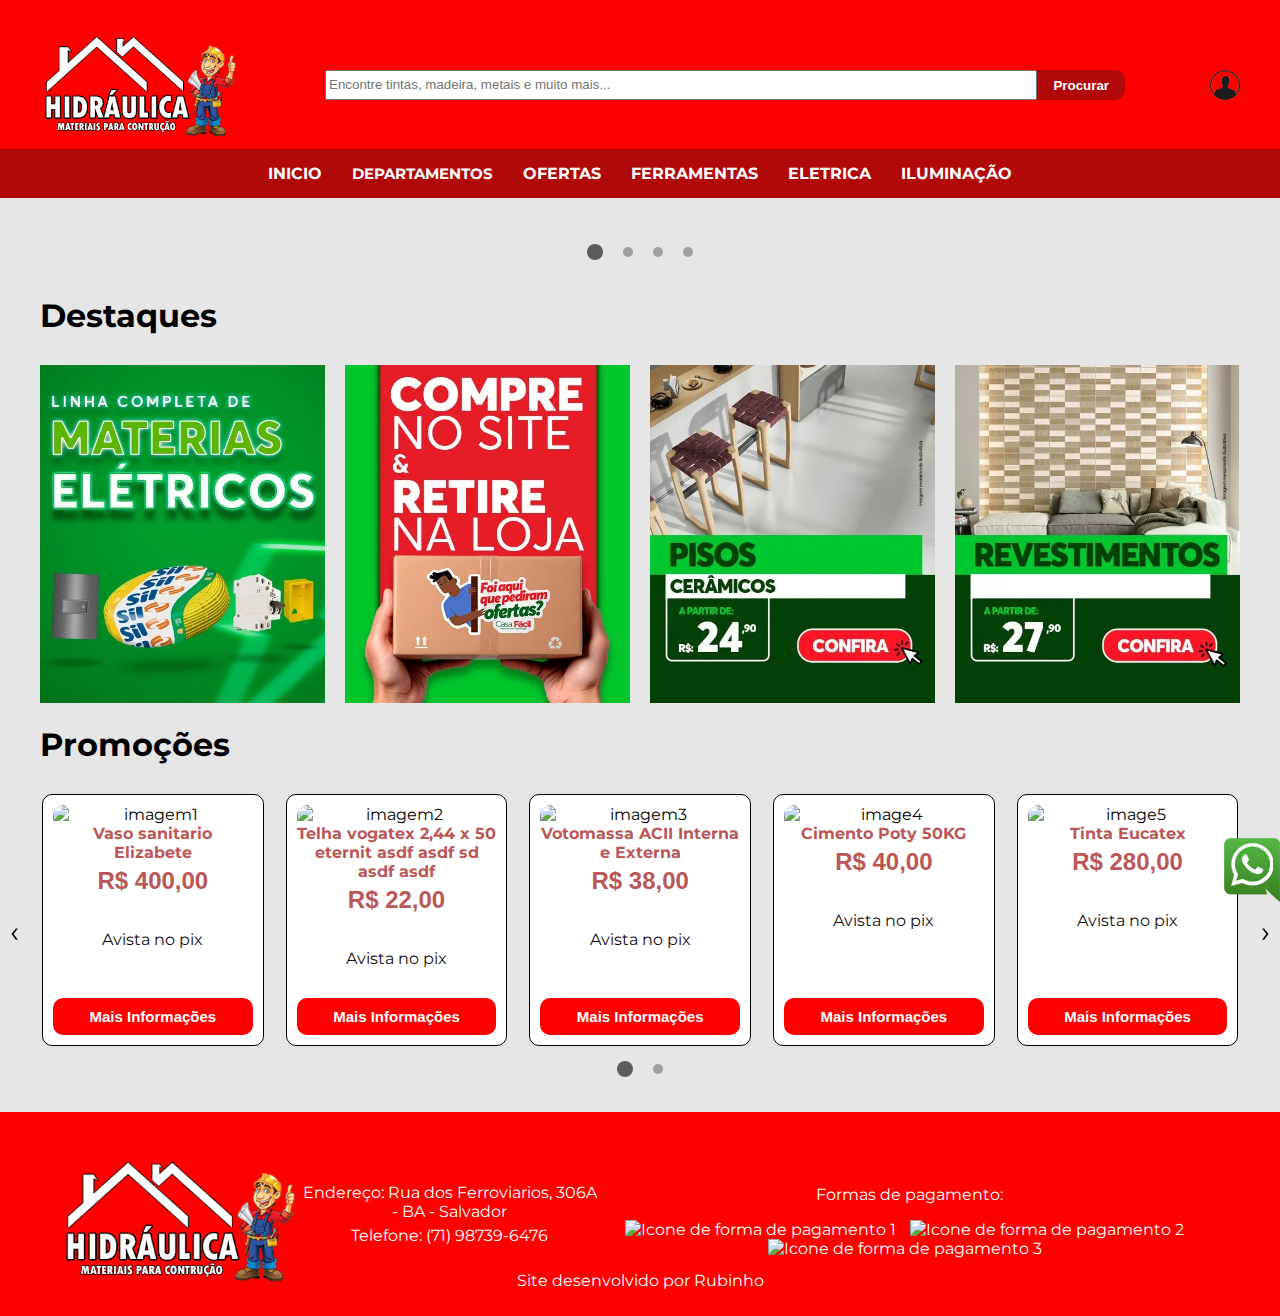
==== commit e07d531d: "sv" ====
--- a/index.html
+++ b/index.html
@@ -38,7 +38,7 @@
     </div>
     
     <nav class="menu">
-      <div class="container">
+        <a href="index.html">INICIO</a>
         <div class="dropdown">
           <a class="fonte" href="#">DEPARTAMENTOS</a>
           <div class="dropdown-content">
@@ -125,8 +125,6 @@
         <a href="#">FERRAMENTAS</a>
         <a href="#">ELETRICA</a>
         <a href="#">ILUMINAÇÃO</a>
-        <a href="#">MATERIAIS PESADOS</a>
-      </div>
     </nav>
     
     
@@ -143,27 +141,19 @@
     <h1>Destaques</h1>
     <div class="destaque">
       <article class="desta">
-        <header>
           <img src="img/Destaque/obra-precisa-desk.jpg" alt="imagem1">
-        </header>
-      </article>
-
-      <article class="desta">
-        <header>
+      </article>
+
+      <article class="desta">
           <img src="img/Destaque/compre-retire-desk.jpg" alt="imagem1">
-        </header>
-      </article>
-
-      <article class="desta">
-        <header>
+      </article>
+
+      <article class="desta">
           <img src="img/Destaque/pisos-ceramicos.jpg" alt="imagem1">
-        </header>
-      </article>
-
-      <article class="desta">
-        <header>
+      </article>
+
+      <article class="desta">
           <img src="img/Destaque/REVESTIMENTOS.jpg" alt="imagem1">
-        </header>
       </article>
     </div>
 
--- a/css/estilo.css
+++ b/css/estilo.css
@@ -43,9 +43,10 @@
 /*CLASSE MENU*/
 .menu {
     display: flex;
+    justify-content: center;
     align-items: center;
     background-color: rgb(177, 9, 9);
-    margin-top: 20px; /*Isso significa que o espaço entre o elemento atual e o próximo elemento acima dele será de 20 pixels.*/
+    /* margin-top: 20px; Isso significa que o espaço entre o elemento atual e o próximo elemento acima dele será de 20 pixels. */
 }
 /*a Que está dentro da classe menu*/
 .menu a {
@@ -340,6 +341,7 @@
 
 
  .departamentos{
+    margin-left: 5%;
     display: flex;
     gap: 20px; /*Distancia entre os itens*/
     flex-wrap: wrap /*A propriedade flex-wrap no CSS é usada para definir se os itens flexíveis em um contêiner flexível devem ser dispostos em uma única linha ou podem quebrar em várias linhas. Quando você define flex-wrap: wrap, os itens dentro do contêiner flexível serão quebrados em várias linhas, se necessário, ao invés de ficarem comprimidos em uma única linha.*/
@@ -371,6 +373,9 @@
     border-top-right-radius: 10px;
 }
 
+#departamento_title{
+    padding-left: 5%;
+}
 
 /*FIM PROMOÇÃO*/
 
@@ -407,13 +412,14 @@
     display: flex;
 }
 .produt{
-    margin: 0px;
-    padding: 0px;
+    /* background-color: black; */
+    width: 47%;
+    height: auto;
 }
 
 #img_bacia{
     border: 1px solid black;
-    width: 50%;
+    width: 40%;
     margin-left: 200px;
 }
 #img_bacia:hover{
@@ -468,4 +474,27 @@
     border-radius: 0.25rem;
     width: 50px;
     cursor: pointer;
-}
+    
+}
+
+#nome_produtos{
+    
+    padding-left: 25%;
+    color: rgb(72, 76, 83);
+}
+
+@media screen and (min-width: 374px) and (max-width: 896px){
+    .login{
+        position: absolute;
+        left: 90%;
+        top: 3%;
+    }
+
+    .header{
+        margin-bottom: 5px;
+    }
+    .menu{
+        display: none;
+        padding-bottom: 50px;
+    }
+}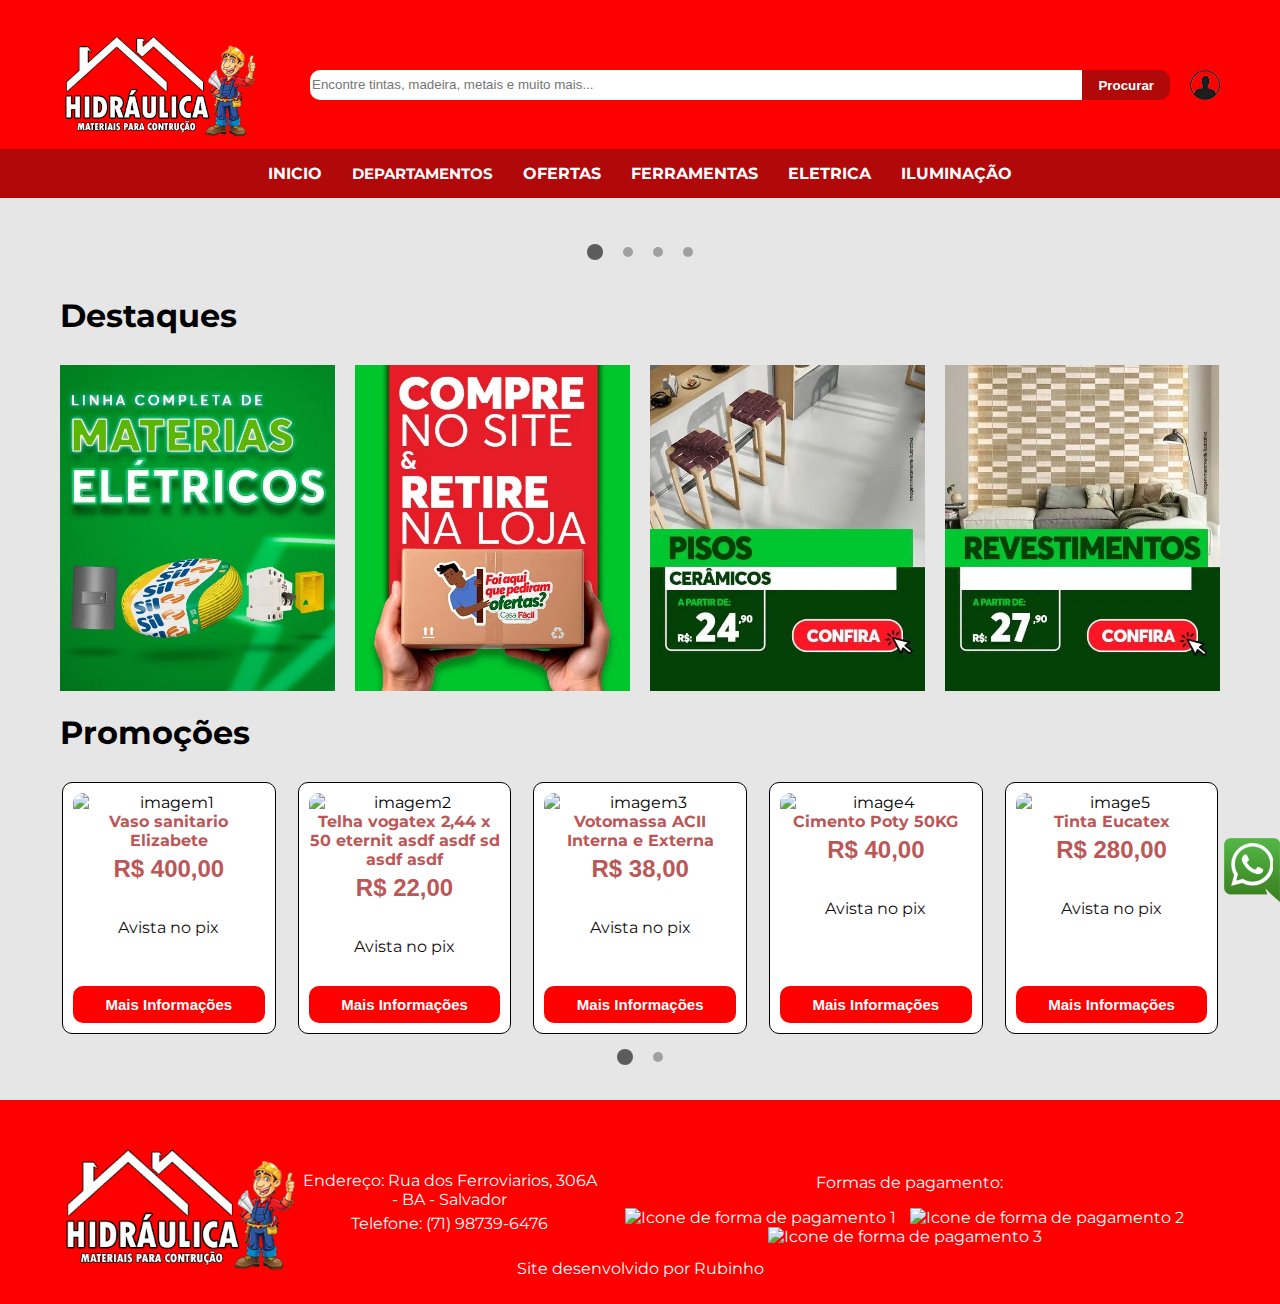
==== commit 15733992: "Corrçeões" ====
--- a/index.html
+++ b/index.html
@@ -24,16 +24,18 @@
         <img src="img/logo.png" alt="Logo" class="logo">
       </a>
       
-      <div class="search">
-        <input type="text" placeholder="Encontre tintas, madeira, metais e muito mais...">
-        <button class="add">Procurar</button>
-      </div>
-
-      <div class="login">
-        <img src="img/login.png" alt="login">
-        <!-- <div class="login-link">
-          Faça seu <a href="#">Login</a><br /> ou <a href="#">Cadastre-se</a>
-        </div> -->
+      <div class="cart">
+        <div class="search">
+          <input type="text" placeholder="Encontre tintas, madeira, metais e muito mais...">
+          <button class="add">Procurar</button>
+        </div>
+
+        <div class="login">
+          <img src="img/login.png" alt="login">
+          <!-- <div class="login-link">
+            Faça seu <a href="#">Login</a><br /> ou <a href="#">Cadastre-se</a>
+          </div> -->
+        </div>
       </div>
     </div>
     
--- a/css/estilo.css
+++ b/css/estilo.css
@@ -16,7 +16,9 @@
     width: 100%; /*TUDO QUE TIVER DENTRO DA CLASSE CONTEINER VAI TER 100% DA TELA*/
     max-width: 1200px; /*SEMPRE POR 1200px E UMA BASE QUE FUNCIONA NA MAIORIA DAS TELAS*/
     margin: 0 auto;
-}
+    padding: 0 20px;
+}
+
 
 
 /*cabeçalho*/
@@ -31,7 +33,7 @@
     display: flex;  /*A propriedade display: flex no CSS define um contêiner flexível e ativa o Flexbox para seus elementos filhos. Isso facilita a criação de layouts complexos, pois os itens dentro do contêiner flexível podem ser distribuídos e alinhados de várias maneiras.*/
     align-items: center; /*ELE CENTRALIZA O OS ITEMS NA VERTICAL E FIXA NO MEIO */
     flex: 1; /*Em resumo, flex: 1; faz com que o elemento filho expanda para preencher todo o espaço disponível no contêiner flexível.*/
-    column-gap: 20px; /*column-gap: 20px; define um espaçamento de 20 pixels entre as colunas dentro desse contêiner grid. Isso cria um espaço uniforme entre as colunas, permitindo um layout mais organizado.*/
+    column-gap: 50px; /*column-gap: 50px; define um espaçamento de 50 pixels entre as colunas dentro desse contêiner grid. Isso cria um espaço uniforme entre as colunas, permitindo um layout mais organizado.*/
 }
 /*Classe logo que está dentro da classe header*/
 .header .logo {
@@ -105,6 +107,12 @@
     font-size: 15px;
 }
 
+.cart {
+    flex: 1;
+    display: flex;
+    gap: 20px;
+}
+
 /**/
 
 /**/
@@ -112,12 +120,14 @@
 .search {
     display: flex;
     flex: 1;
-    max-width: 800px; /* Define a largura máxima para evitar que o input fique muito largo */
+    /*max-width: 800px; /* Define a largura máxima para evitar que o input fique muito largo */
     margin: 0 auto; /* Centraliza o elemento na tela */
 }
 /*INPUT QUE ESTÁ DENTRO DA CLASSE SEARCH*/
 .search input {
     flex: 1;
+    border-radius: 10px 0 0 10px;
+    border: 0;
 }
 
 .login {
@@ -410,24 +420,31 @@
 }
 .produtos {
     display: flex;
+    align-items: center ;
+    gap: 80px;
 }
 .produt{
-    /* background-color: black; */
-    width: 47%;
+    width: 30%;
     height: auto;
+}
+
+.product-buy {
+    display: flex;
+    justify-content: space-between;
+    align-items: center;
+    gap: 30px;
 }
 
 #img_bacia{
     border: 1px solid black;
-    width: 40%;
-    margin-left: 200px;
+    width: 100%;
 }
 #img_bacia:hover{
     opacity: 0.5;
 }
 
 .valores{
-    padding-top: 5%;
+    
     margin: 0;
     display: flex;
     flex-direction: column;
@@ -446,10 +463,13 @@
     margin: 10px 0px 10px 0px ;
 }
 
+.product-info {
+    flex: 1;
+} 
+
 .bnt_produtos
 {
-    padding-top: 6%;
-    margin-left: 2%;
+    
 }
 .bnt_buy{
     display: inline;
@@ -477,17 +497,13 @@
     
 }
 
-#nome_produtos{
-    
-    padding-left: 25%;
+#nome_produtos {
     color: rgb(72, 76, 83);
 }
 
-@media screen and (min-width: 374px) and (max-width: 896px){
+@media screen and (min-width: 0px) and (max-width: 480px) {
     .login{
-        position: absolute;
-        left: 90%;
-        top: 3%;
+        flex-direction: column;
     }
 
     .header{
@@ -497,4 +513,21 @@
         display: none;
         padding-bottom: 50px;
     }
-}+    .footer .container {
+        flex-direction: column;
+    }
+}
+
+@media screen and (min-width: 0px) and (max-width: 680px) {
+    .header .container {
+        flex-direction: column;
+    }
+    .cart {
+        width: 100%;
+        margin-bottom: 30px;
+    }
+}
+
+@media screen and (min-width: 480px) and (max-width: 768px) {}
+@media screen and (min-width: 768px) and (max-width: 1200px) {}
+@media screen and (min-width: 1200px) {}
